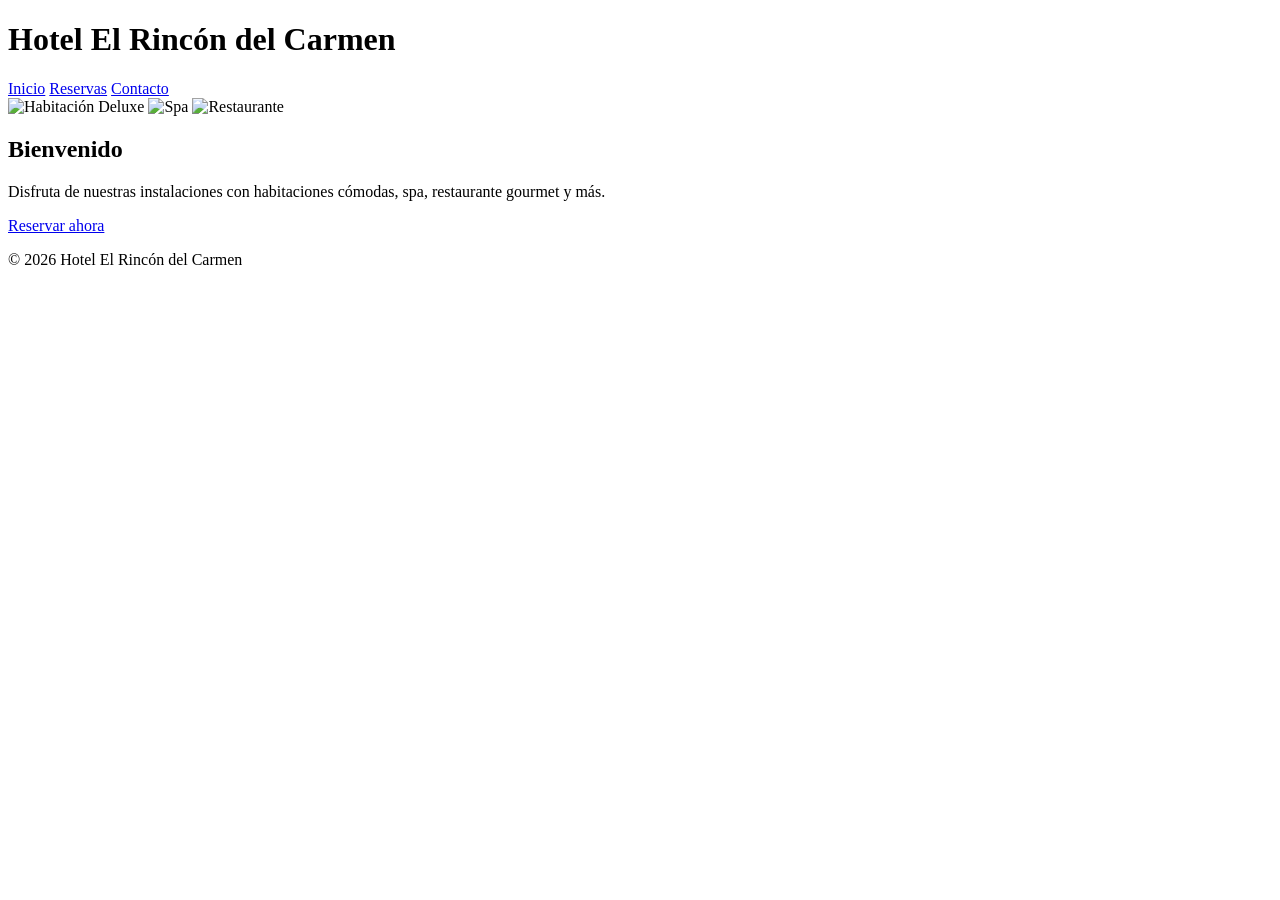
==== index.html @ 6b9610fb "feat: :sparkles: HTML terminado" ====
<!DOCTYPE html>
<html lang="es">
<head>
  <meta charset="UTF-8">
  <meta name="viewport" content="width=device-width, initial-scale=1.0">
  <title>Hotel El Rincón del Carmen</title>
  <link rel="stylesheet" href="css/styles.css">
</head>
<body>
  <header>
    <h1>Hotel El Rincón del Carmen</h1>
    <nav>
      <a href="index.html">Inicio</a>
      <a href="reservas.html">Reservas</a>
      <a href="contacto.html">Contacto</a>
    </nav>
  </header>

  <section class="carousel">
    <img src="assets/img/habitacion1.jpg" alt="Habitación Deluxe">
    <img src="assets/img/spa.jpg" alt="Spa">
    <img src="assets/img/restaurante.jpg" alt="Restaurante">
  </section>

  <section class="intro">
    <h2>Bienvenido</h2>
    <p>Disfruta de nuestras instalaciones con habitaciones cómodas, spa, restaurante gourmet y más.</p>
    <a href="reservas.html" class="btn">Reservar ahora</a>
  </section>

  <footer>
    <p>© 2026 Hotel El Rincón del Carmen</p>
  </footer>
</body>
</html>
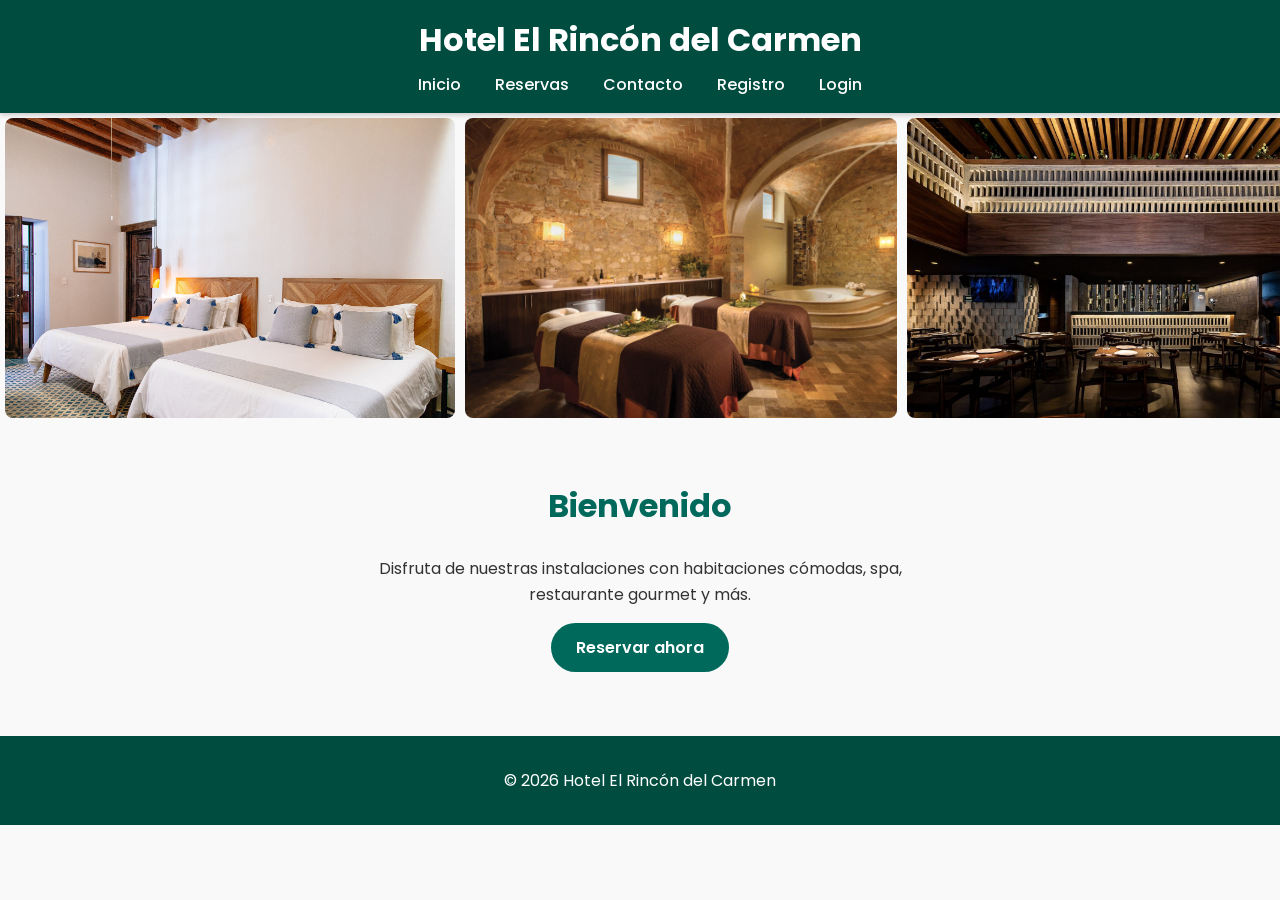
==== commit eab01f08: "demasiados cambios" ====
--- a/index.html
+++ b/index.html
@@ -5,19 +5,23 @@
   <meta name="viewport" content="width=device-width, initial-scale=1.0">
   <title>Hotel El Rincón del Carmen</title>
   <link rel="stylesheet" href="css/styles.css">
+  <script src="js/main.js"></script>
+  <script src="js/registro.js"></script>
+  <script src="js/contacto.js"></script>
 </head>
 <body>
   <header>
     <h1>Hotel El Rincón del Carmen</h1>
-    <nav>
+    <nav id="menu">
       <a href="index.html">Inicio</a>
       <a href="reservas.html">Reservas</a>
       <a href="contacto.html">Contacto</a>
+      <a href="login_admin.html"></a>
     </nav>
   </header>
 
   <section class="carousel">
-    <img src="assets/img/habitacion1.jpg" alt="Habitación Deluxe">
+    <img src="assets/img/habitacion1.jgp.jpg" alt="Habitación Deluxe">
     <img src="assets/img/spa.jpg" alt="Spa">
     <img src="assets/img/restaurante.jpg" alt="Restaurante">
   </section>
--- a/css/styles.css
+++ b/css/styles.css
@@ -0,0 +1,193 @@
+/* Fuente elegante y moderna */
+@import url('https://fonts.googleapis.com/css2?family=Poppins:wght@300;500;700&display=swap');
+
+:root {
+  --color-primario: #00695c;
+  --color-secundario: #004d40;
+  --color-acento: #ffca28;
+  --color-texto: #333;
+  --color-blanco: #fff;
+}
+
+body {
+  font-family: 'Poppins', sans-serif;
+  margin: 0;
+  padding: 0;
+  background: #f9f9f9;
+  color: var(--color-texto);
+}
+
+/* Encabezado */
+header {
+  background: var(--color-secundario);
+  color: var(--color-blanco);
+  padding: 1em;
+  text-align: center;
+  box-shadow: 0 2px 5px rgba(0,0,0,0.2);
+}
+
+header h1 {
+  margin: 0;
+  font-weight: 700;
+}
+
+nav {
+  margin-top: 0.5em;
+}
+
+nav a {
+  color: var(--color-blanco);
+  margin: 0 15px;
+  text-decoration: none;
+  font-weight: 500;
+  transition: color 0.3s;
+}
+
+nav a:hover {
+  color: var(--color-acento);
+}
+
+/* Carrusel */
+.carousel {
+  display: flex;
+  overflow-x: auto;
+  scroll-snap-type: x mandatory;
+}
+
+.carousel img {
+  width: 100%;
+  height: 300px;
+  object-fit: cover;
+  scroll-snap-align: center;
+  border-radius: 8px;
+  margin: 5px;
+}
+
+/* Sección intro */
+.intro {
+  text-align: center;
+  padding: 2em;
+}
+
+.intro h2 {
+  color: var(--color-primario);
+  font-size: 2em;
+}
+
+.intro p {
+  max-width: 600px;
+  margin: 0 auto 1em;
+  line-height: 1.6;
+}
+
+.btn {
+  display: inline-block;
+  background: var(--color-primario);
+  color: var(--color-blanco);
+  padding: 12px 25px;
+  text-decoration: none;
+  border-radius: 30px;
+  font-weight: 600;
+  transition: background 0.3s;
+}
+
+.btn:hover {
+  background: var(--color-acento);
+  color: var(--color-secundario);
+}
+
+/* Formulario de reservas */
+.form-reserva {
+  background: var(--color-blanco);
+  padding: 2em;
+  margin: 2em auto;
+  max-width: 600px;
+  border-radius: 10px;
+  box-shadow: 0 4px 10px rgba(0,0,0,0.1);
+}
+
+.form-reserva h2 {
+  text-align: center;
+  color: var(--color-primario);
+}
+
+.form-reserva label {
+  display: block;
+  margin: 10px 0;
+  font-weight: 500;
+}
+
+.form-reserva input, .form-reserva button {
+  width: 100%;
+  padding: 10px;
+  margin-top: 5px;
+  border-radius: 5px;
+  border: 1px solid #ccc;
+}
+
+.form-reserva button {
+  background: var(--color-primario);
+  color: var(--color-blanco);
+  border: none;
+  font-weight: 600;
+  cursor: pointer;
+  transition: background 0.3s;
+}
+
+.form-reserva button:hover {
+  background: var(--color-acento);
+  color: var(--color-secundario);
+}
+
+/* Habitaciones disponibles */
+.habitacion {
+  background: var(--color-blanco);
+  margin: 1em auto;
+  padding: 1.5em;
+  max-width: 600px;
+  border-radius: 10px;
+  box-shadow: 0 2px 8px rgba(0,0,0,0.1);
+}
+
+.habitacion h3 {
+  color: var(--color-primario);
+  margin-top: 0;
+}
+
+.habitacion button {
+  background: var(--color-acento);
+  border: none;
+  padding: 10px 20px;
+  border-radius: 20px;
+  font-weight: 600;
+  cursor: pointer;
+  transition: background 0.3s;
+}
+
+.habitacion button:hover {
+  background: var(--color-primario);
+  color: var(--color-blanco);
+}
+
+/* Contacto */
+.contacto {
+  text-align: center;
+  padding: 2em;
+}
+
+.contacto iframe {
+  width: 100%;
+  height: 300px;
+  border: none;
+  border-radius: 10px;
+  margin-top: 1em;
+}
+
+/* Footer */
+footer {
+  background: var(--color-secundario);
+  color: var(--color-blanco);
+  text-align: center;
+  padding: 1em;
+  margin-top: 2em;
+}
